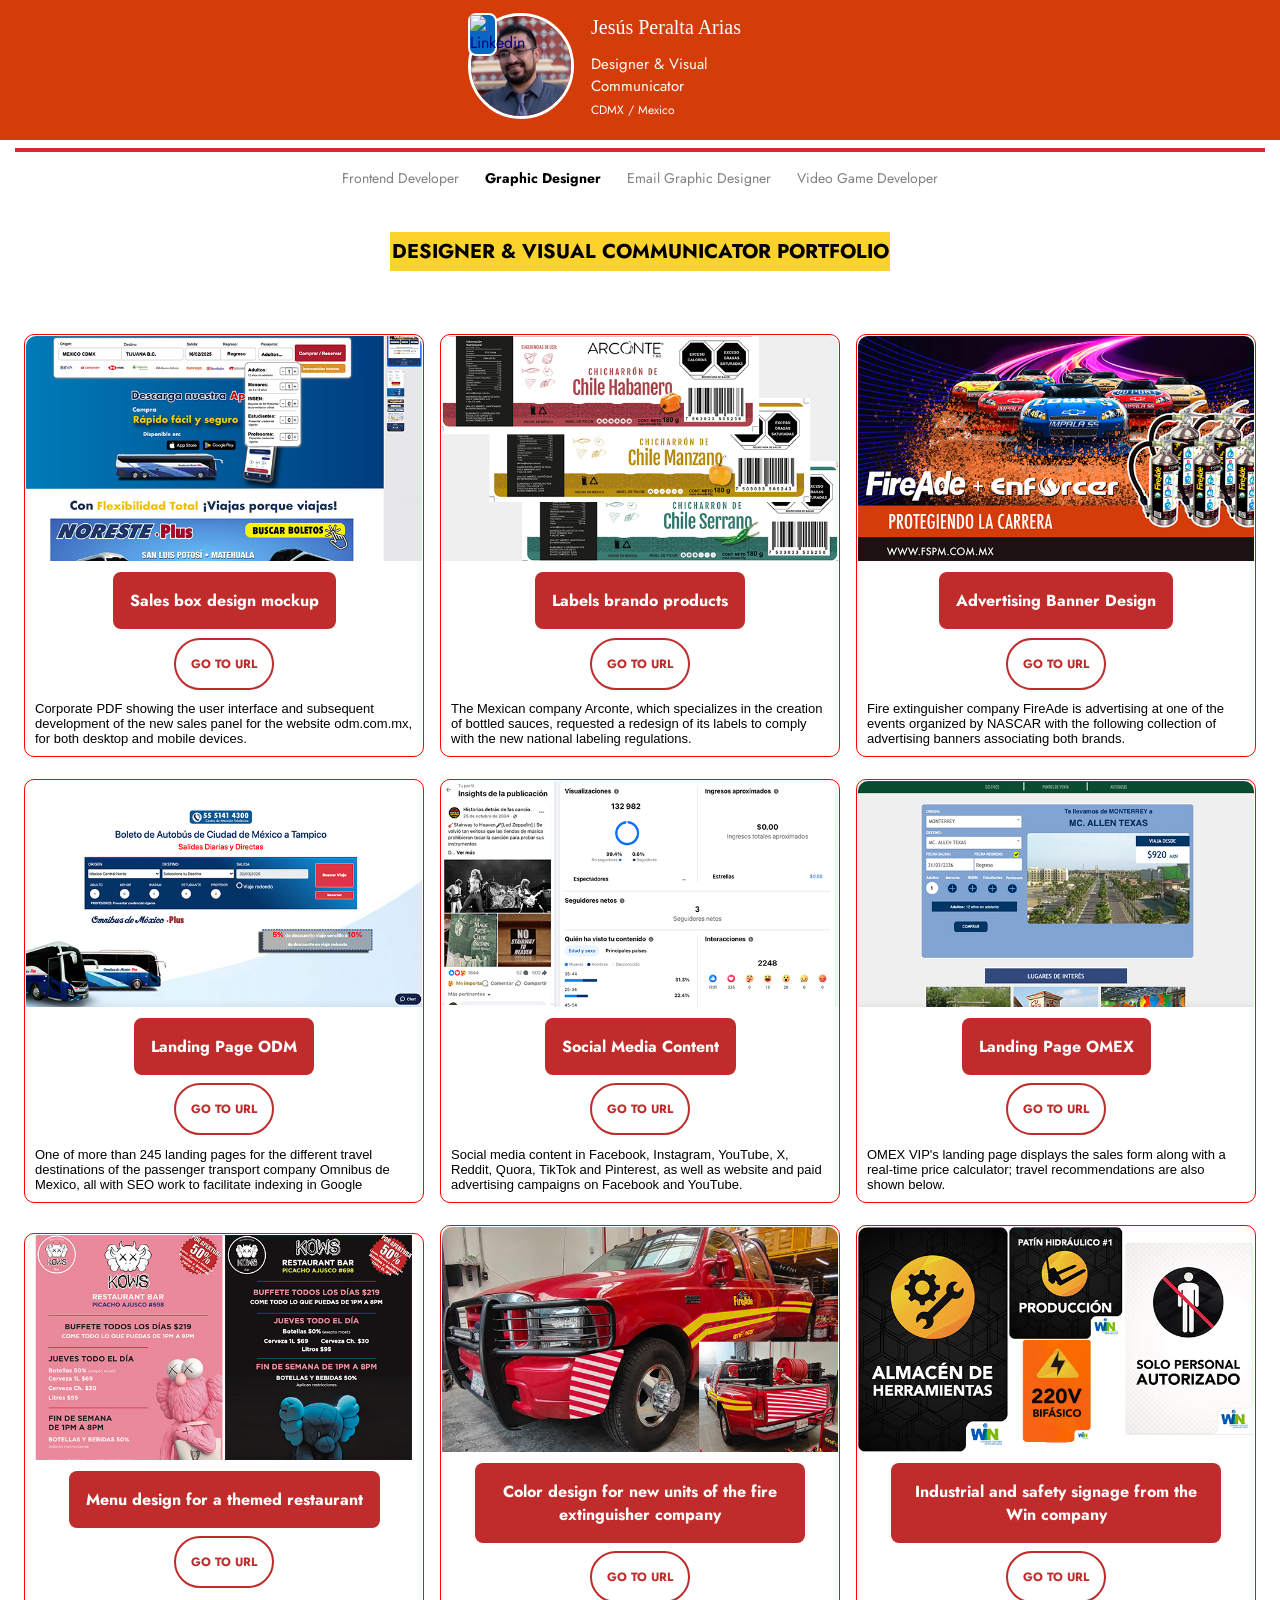
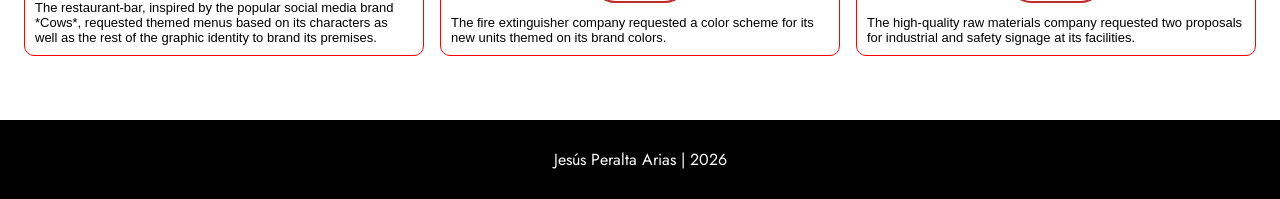
==== design.html @ b96d5f30 "Graphic Designer added" ====
<!DOCTYPE html>
<html>
<head>
	<meta charset="utf-8">
	<meta name="viewport" content="width=device-width, initial-scale=1">
	<meta name="robots" content="noindex">
	<title>Jesus Peralta - Designer & Visual Communicator</title>
	<link rel="icon" type="image/png" href="img/perfil.jpg?1">

</head>
<link rel="stylesheet" href="css/styles.css">
<body>

<div id="header-design">
		<table border="0" width="100%" style="max-width: 350px;display: inline-table;color: white;">
			<tr>
				<td width="25%">
					<a class="linkedin" href="https://www.linkedin.com/in/jesus-peralta-arias/" target="blank_">
						<img alt="Linkedin" src="https://storiesbehindsongs.com/resources/linkedin.svg" width="20" height="20">
					</a>

					<img width="100" loading="lazy" alt="Omnibus de México" src="img/perfil.jpg?1" style="border-radius: 100px;border: solid;">
				</td>
				<td width="75%">
					<table border="0" width="100%" style="text-align: left;padding: 0px 10px;">
						<tr>
							<td><div style="font-size: 20px;font-family: 'Montserrat';padding: 10px 0px;">Jesús Peralta Arias</div></td>
						</tr>
						<tr>
							<td><div style="font-size:15px;">Designer & Visual Communicator</td>
						</tr>
						<tr>
							<td><div style="font-size:12px;">CDMX / Mexico</div></td>
						</tr>
						<tr height="10">
							<td></td>
						</tr>
					</table>
				</td>
			</tr>
		</table>
</div>

	<div id="contenedor">

	<hr style="border: 2px solid #d62a2f;">
	<table style="display: inline-table;text-align: center;margin-bottom: 30px;">
    <tbody>
		<tr>
			<td>
				<nav class="nav-menu">
                    <a href="/"><div>Frontend Developer</div></a>
                    <a href="/design.html"><div class="seleccionado">Graphic Designer</div></a>
                    <a href="/mailing.html"><div>Email Graphic Designer</div></a>
					<a href="/gaming.html"><div>Video Game Developer</div></a>
                </nav>
			</td>
		</tr>
        <tr>
        <td><p class="seccion">Designer & Visual Communicator Portfolio</p></td>
    </tr>
    <tr>
    </tr>
	</tbody>
	</table>

		<div id="cont" style="margin-bottom: 50px;text-align: center;"> </div>

	</div>

<script type="text/javascript" src="js/design.js"></script>

<div style="background-color: black;color: white;text-align: center; padding:15px;">
	<table border="0" style="width: 100%;padding: 10px;">
		<tbody><tr>
			<td> Jesús Peralta Arias | 2026 </td>
		</tr>
	</tbody></table>
</div>
</body>
</html>
---- css/styles.css ----
@font-face {
	font-family: "Jost";
	src: url("fonts/Jost-VariableFont_wght.ttf") format("truetype");
	font-weight: 100 900;
	font-display: swap;
}

:root{
    --fondo-texto: #B9D1EA;
    --titulo-web: #BF2C2B;
    --githuburl: #364F6A;
}

body{margin: 0px;
    text-align: center;
    font-family: 'Jost',sans-serif;
}
a{
    text-decoration: none !important;
    color: darkblue;
}
#contenedor{
    width: 100%;
    max-width: 1250px;
    display: inline-block;
}

.nav-menu {
    font-size: 14px;
    display: flex;
    flex-direction: row;
    gap: 1rem;
    margin-bottom: 15px;
}

.nav-menu div {
    color: gray;
    padding: 5px;
}

@media (max-width: 300px) {
    .nav-menu {
        flex-direction: column;
        align-items: flex-start;
    }
}

.seccion {
    color: black;
    padding: 5px 0px;
    display: inline-block;
    text-transform: uppercase;
    background-color: #FCD22D;
    font-family: "Jost", sans-serif;
    font-weight: bold;
    width: 100%;
    max-width: 500px;
    font-size: 20px;
}

.seleccionado {
    font-weight: bold;
    color: black !important;
}

.nav-menu div:hover {
    text-decoration: underline;
}

.resultado{
    background-color: white;
    border-radius: 8px;
    width: 100%;
    display: inline-block;
    max-width: 400px;
    margin: 8px;
}
.titulo{
    font-family: 'Jost';
    color: white;
    font-size: 16px;
    text-align: center;
    border-radius: 8px;
    background-color: var(--titulo-web);
    max-width: 300px;
    display: inline-table;
    padding: 15px;
    font-weight: bold;
}
.res{
    border-radius: 10px;
    border-collapse: collapse;
    border: solid red 1px;
    display: block;
}
.description{
    text-align: left;
}

.desc{
    font-size: 14px;
}

.linkedin{
    position: absolute;
    background-color: #0967c2;
    border-radius: 8px;
    width: 25px;
    border: solid 2px white;
}
#header{
    background-color: #024997;
}
#header-mailing {
    background-color: #388328;
}

#header-videogame {
    background-color:black;
}

#header-design {
    background-color:#d43c0a;
}

.github{
    background-color: var(--githuburl);
    font-weight: bold;
    font-family: 'Jost',sans-serif;
    font-size: 12px;
    padding: 10px;
    max-width: 300px;
    display: inline-block;
    margin: 5px 0px;
    color: white;
    border-radius: 6px;
}

.download {
    border: solid #bf2c2b 2px;
    padding: 15px;
    border-radius: 30px;
    position: relative;
    margin-top: 23px;
    font-weight: bold;
    color: #bf2c2b;
    font-size: 12px;
}
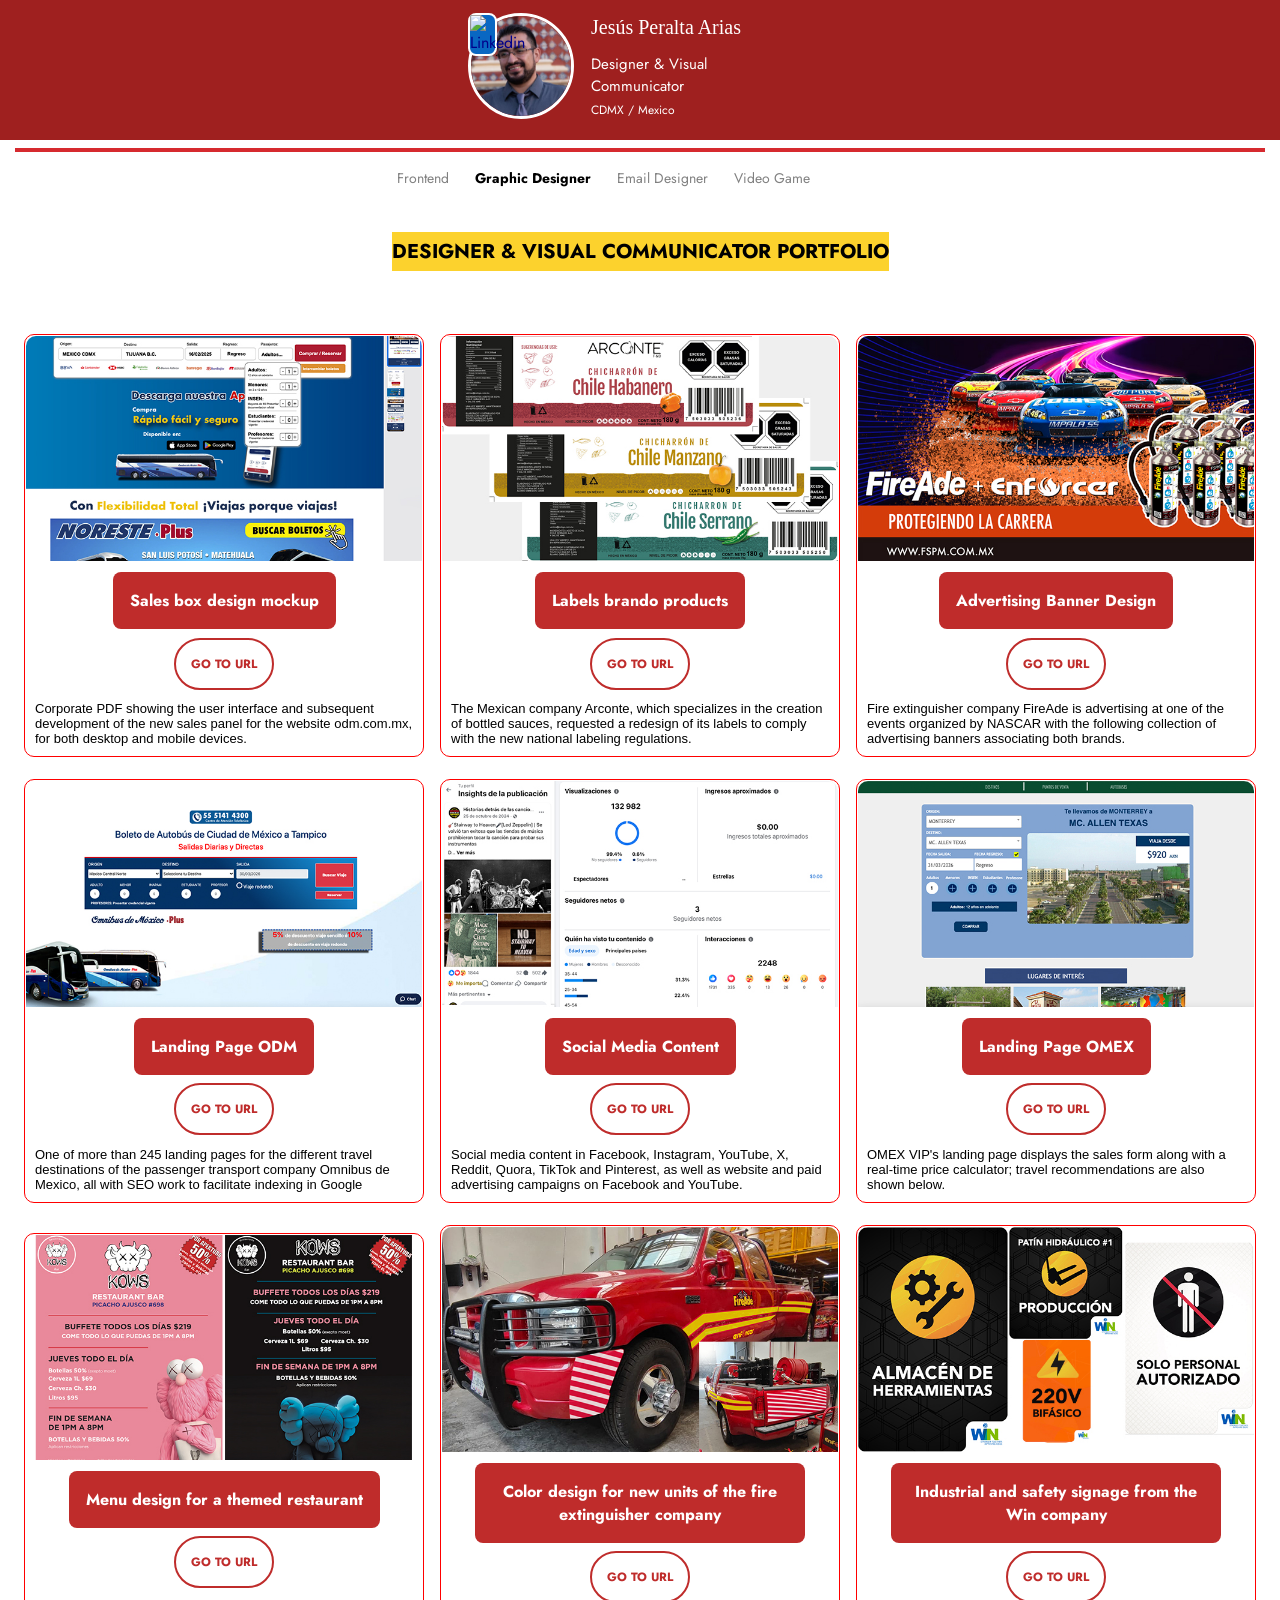
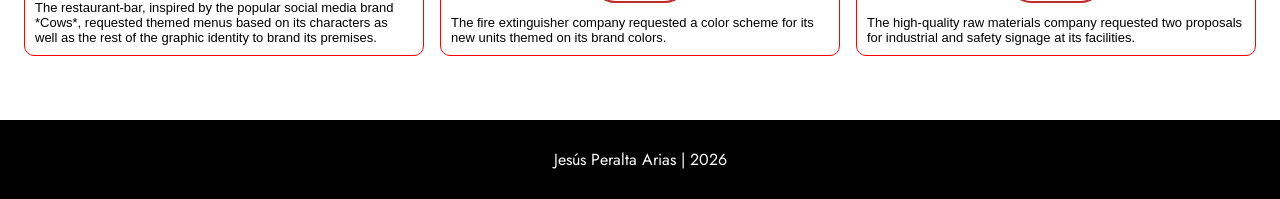
==== commit 7157db0b: "Frontend Engineer" ====
--- a/design.html
+++ b/design.html
@@ -47,14 +47,7 @@
 	<table style="display: inline-table;text-align: center;margin-bottom: 30px;">
     <tbody>
 		<tr>
-			<td>
-				<nav class="nav-menu">
-                    <a href="/"><div>Frontend Developer</div></a>
-                    <a href="/design.html"><div class="seleccionado">Graphic Designer</div></a>
-                    <a href="/mailing.html"><div>Email Graphic Designer</div></a>
-					<a href="/gaming.html"><div>Video Game Developer</div></a>
-                </nav>
-			</td>
+			<td id="nav"></td>
 		</tr>
         <tr>
         <td><p class="seccion">Designer & Visual Communicator Portfolio</p></td>
@@ -69,6 +62,7 @@
 	</div>
 
 <script type="text/javascript" src="js/design.js"></script>
+<script type="text/javascript" src="js/nav.js"></script>
 
 <div style="background-color: black;color: white;text-align: center; padding:15px;">
 	<table border="0" style="width: 100%;padding: 10px;">
--- a/css/styles.css
+++ b/css/styles.css
@@ -120,7 +120,7 @@
 }
 
 #header-design {
-    background-color:#d43c0a;
+    background-color:#9f201f;
 }
 
 .github{
